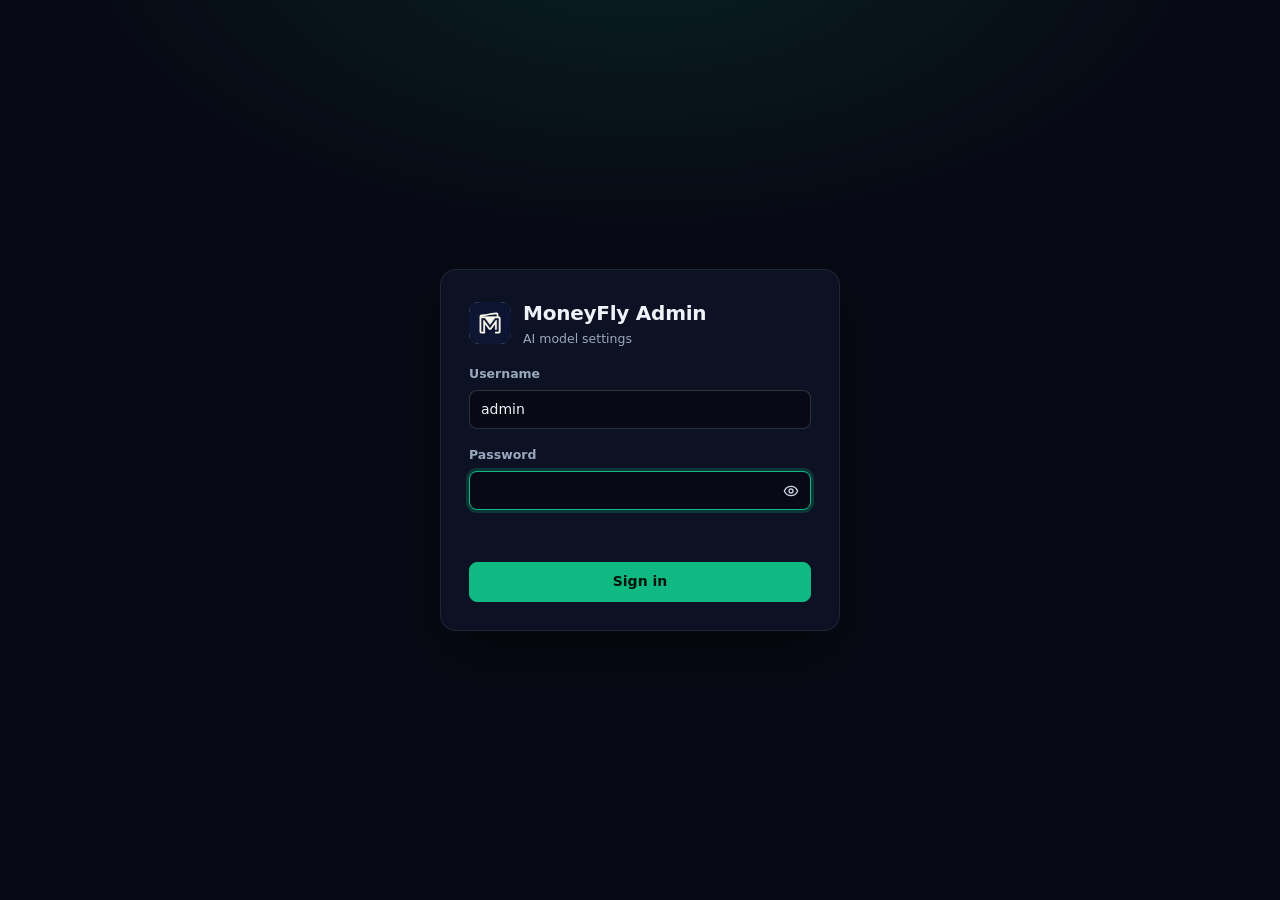
==== admin/index.html @ 63914cc9 "feat(admin): AI models console at /admin One-page console to choose the AI provider and model for ea" ====
<!doctype html>
<html lang="en">
<head>
  <meta charset="utf-8" />
  <meta name="viewport" content="width=device-width, initial-scale=1" />
  <title>MoneyFly Admin</title>
  <meta name="robots" content="noindex, nofollow, noarchive" />
  <meta name="referrer" content="no-referrer" />
  <meta name="color-scheme" content="dark" />
  <meta name="theme-color" content="#070a14" />
  <!-- Locks the admin console to its own scripts and to the Supabase project it manages. -->
  <meta http-equiv="Content-Security-Policy"
        content="default-src 'none'; script-src 'self'; style-src 'self' 'unsafe-inline'; img-src 'self' data:; font-src 'self'; connect-src https://llhpxikoymctlthdjybo.supabase.co; base-uri 'none'; form-action 'none'" />
  <link rel="icon" href="../assets/icon.png" />
  <link rel="stylesheet" href="admin.css" />
</head>
<body>
  <a class="skip-link" href="#main">Skip to content</a>
  <div id="app"></div>
  <div id="datalists" hidden></div>
  <div id="modal-root"></div>
  <div id="toasts" role="status" aria-live="polite"></div>
  <noscript><p style="padding:24px">The admin console needs JavaScript.</p></noscript>
  <script src="vendor/supabase.js"></script>
  <script src="admin.js"></script>
</body>
</html>
---- admin/admin.css ----
/* MoneyFly Admin — dark operations console.
   Palette matches the marketing site (navy + emerald). Tokens first, components after. */
:root {
  /* Surfaces */
  --bg: #070a14;
  --surface: #0c1224;
  --surface-2: #111a33;
  --surface-3: #16223f;
  --line: rgba(255, 255, 255, 0.08);
  --line-strong: rgba(255, 255, 255, 0.16);
  /* Text — every pair below clears 4.5:1 on --surface */
  --ink: #eef2f9;
  --ink-2: #c6d0e0;
  --ink-3: #9aa8bd;
  --ink-4: #8391a8;
  /* Accents */
  --emerald: #10b981;
  --emerald-bright: #34d399;
  --emerald-ink: #04130d;
  --gold: #e8bd72;
  --blue: #7bb3fb;
  --danger: #f68a90;
  --danger-solid: #ef4444;
  /* Scale */
  --s1: 4px; --s2: 8px; --s3: 12px; --s4: 16px; --s5: 24px; --s6: 32px;
  --r-sm: 8px; --r: 12px; --r-lg: 16px;
  --t: 160ms cubic-bezier(0.2, 0.6, 0.2, 1);
  --mono: ui-monospace, SFMono-Regular, Menlo, Consolas, monospace;
  --sans: -apple-system, BlinkMacSystemFont, "Segoe UI", Inter, Roboto, system-ui, sans-serif;
}

* { box-sizing: border-box; }
html { color-scheme: dark; scroll-behavior: smooth; }
body {
  margin: 0; background: var(--bg); color: var(--ink);
  font: 14px/1.55 var(--sans); -webkit-font-smoothing: antialiased; font-variant-numeric: tabular-nums;
}
h1, h2, h3, h4, p { margin: 0; }
h1, h2, h3, h4 { font-weight: 650; letter-spacing: -0.012em; }
button, input, select, textarea { font: inherit; color: inherit; }
code, .mono { font-family: var(--mono); font-size: 12.5px; }
.muted { color: var(--ink-3); }
.small { font-size: 12.5px; }
.stack { display: grid; gap: var(--s3); }

/* ── Accessibility ───────────────────────────────────────── */
.skip-link { position: absolute; left: var(--s4); top: -48px; z-index: 100; background: var(--emerald); color: var(--emerald-ink); padding: var(--s2) var(--s4); border-radius: var(--r-sm); font-weight: 650; text-decoration: none; transition: top var(--t); }
.skip-link:focus { top: var(--s3); }
:focus-visible { outline: 2px solid var(--emerald-bright); outline-offset: 2px; }
input:focus-visible, select:focus-visible, textarea:focus-visible { outline: none; }
.sr-only { position: absolute; width: 1px; height: 1px; overflow: hidden; clip: rect(0 0 0 0); white-space: nowrap; }

/* ── Icons ───────────────────────────────────────────────── */
.i { width: 16px; height: 16px; flex: none; stroke: currentColor; fill: none; stroke-width: 2; stroke-linecap: round; stroke-linejoin: round; }
.i.lg { width: 20px; height: 20px; }
.spin { animation: spin 0.9s linear infinite; }
@keyframes spin { to { transform: rotate(360deg); } }

/* ── Controls ────────────────────────────────────────────── */
input[type="text"], input[type="password"], input[type="number"], input:not([type]), select, textarea {
  width: 100%; min-width: 0; min-height: 38px; background: var(--bg); border: 1px solid var(--line-strong);
  border-radius: var(--r-sm); padding: 8px 11px; transition: border-color var(--t), box-shadow var(--t), background var(--t);
}
input::placeholder { color: var(--ink-4); }
input:hover, select:hover { border-color: rgba(255, 255, 255, 0.28); }
input:focus, select:focus, textarea:focus { border-color: var(--emerald); box-shadow: 0 0 0 3px rgba(16, 185, 129, 0.22); }
input[aria-invalid="true"] { border-color: var(--danger-solid); }
select { appearance: none; cursor: pointer; padding-right: 30px; background-image: linear-gradient(45deg, transparent 50%, var(--ink-3) 50%), linear-gradient(135deg, var(--ink-3) 50%, transparent 50%); background-position: calc(100% - 17px) 52%, calc(100% - 12px) 52%; background-size: 5px 5px; background-repeat: no-repeat; }
label.field { display: grid; gap: 6px; min-width: 0; }
label.field > span { font-size: 12.5px; font-weight: 560; color: var(--ink-3); }
.input-wrap { position: relative; }
.input-wrap input { padding-right: 44px; }
.input-wrap .reveal { position: absolute; right: 4px; top: 50%; transform: translateY(-50%); }

.btn {
  display: inline-flex; align-items: center; justify-content: center; gap: 7px; min-height: 38px; padding: 8px 14px;
  border-radius: var(--r-sm); cursor: pointer; background: var(--surface-3); border: 1px solid var(--line-strong);
  color: var(--ink); font-weight: 580; white-space: nowrap; transition: background var(--t), border-color var(--t), transform var(--t), opacity var(--t);
}
.btn:hover:not(:disabled) { background: #1c2b4f; border-color: rgba(255, 255, 255, 0.28); }
.btn:active:not(:disabled) { transform: translateY(1px); }
.btn:disabled { opacity: 0.45; cursor: not-allowed; }
.btn.primary { background: var(--emerald); border-color: var(--emerald); color: var(--emerald-ink); }
.btn.primary:hover:not(:disabled) { background: var(--emerald-bright); border-color: var(--emerald-bright); }
.btn.primary:disabled { background: rgba(16, 185, 129, 0.35); border-color: transparent; color: rgba(255, 255, 255, 0.7); opacity: 1; }
.btn.saved { background: rgba(16, 185, 129, 0.16); border-color: rgba(16, 185, 129, 0.4); color: var(--emerald-bright); opacity: 1; }
.btn.danger { background: transparent; color: var(--danger); border-color: rgba(246, 138, 144, 0.4); }
.btn.danger:hover:not(:disabled) { background: rgba(239, 68, 68, 0.12); border-color: var(--danger); }
.btn.danger-solid { background: #dc2626; border-color: #dc2626; color: #fff; }
.btn.danger-solid:hover:not(:disabled) { background: #b91c1c; border-color: #b91c1c; }
.btn.ghost { background: transparent; border-color: transparent; color: var(--ink-2); }
.btn.ghost:hover:not(:disabled) { background: var(--surface-2); border-color: var(--line); }
.btn.sm { min-height: 32px; padding: 5px 11px; font-size: 13px; }
.btn.icon { padding: 0; width: 38px; }
.btn.sm.icon { width: 32px; }
.btn.block { width: 100%; }

.switch { position: relative; display: inline-block; width: 40px; height: 24px; flex: none; }
.switch input { position: absolute; inset: 0; width: 100%; height: 100%; margin: 0; opacity: 0; cursor: pointer; z-index: 1; min-height: 0; }
.switch .track { position: absolute; inset: 0; border-radius: 999px; background: var(--surface-3); border: 1px solid var(--line-strong); transition: background var(--t), border-color var(--t); }
.switch .track::after { content: ""; position: absolute; top: 3px; left: 3px; width: 16px; height: 16px; border-radius: 50%; background: var(--ink-2); transition: transform var(--t), background var(--t); }
.switch input:checked + .track { background: var(--emerald); border-color: var(--emerald); }
.switch input:checked + .track::after { transform: translateX(16px); background: var(--emerald-ink); }
.switch input:focus-visible + .track { outline: 2px solid var(--emerald-bright); outline-offset: 2px; }

.badge { display: inline-flex; align-items: center; gap: 5px; padding: 2px 9px; border-radius: 999px; font-size: 12px; font-weight: 580; background: var(--surface-3); color: var(--ink-2); white-space: nowrap; }
.badge.ok { background: rgba(16, 185, 129, 0.14); color: var(--emerald-bright); }
.badge.err { background: rgba(239, 68, 68, 0.16); color: var(--danger); }
.badge.info { background: rgba(123, 179, 251, 0.14); color: var(--blue); }
.badge.warn { background: rgba(232, 189, 114, 0.14); color: var(--gold); }
.dot { width: 8px; height: 8px; border-radius: 50%; background: var(--ink-4); flex: none; }
.dot.ok { background: var(--emerald-bright); box-shadow: 0 0 0 3px rgba(52, 211, 153, 0.18); }
.dot.err { background: var(--danger-solid); box-shadow: 0 0 0 3px rgba(239, 68, 68, 0.2); }

/* ── Sign-in ─────────────────────────────────────────────── */
.center-screen { min-height: 100vh; display: grid; place-items: center; padding: var(--s5) var(--s4); background: radial-gradient(900px 480px at 50% -8%, rgba(16, 185, 129, 0.13), transparent 62%); }
.card { background: var(--surface); border: 1px solid var(--line); border-radius: var(--r-lg); padding: 28px; box-shadow: 0 24px 60px rgba(0, 0, 0, 0.35); }
.login-card { width: min(100%, 400px); display: grid; gap: var(--s4); }
.login-card .brand { display: flex; align-items: center; gap: var(--s3); }
.login-card .brand img { width: 42px; height: 42px; border-radius: 11px; }
.login-card h1 { font-size: 20px; }
.qr { background: #fff; border-radius: var(--r); padding: 10px; width: 196px; height: 196px; margin: 0 auto; }
.qr img { width: 100%; height: 100%; display: block; }
.secret { text-align: center; word-break: break-all; padding: var(--s2) var(--s3); border-radius: var(--r-sm); background: var(--bg); border: 1px dashed var(--line-strong); user-select: all; }
.code-input { text-align: center; font-family: var(--mono); font-size: 22px; letter-spacing: 0.4em; padding-left: 0.4em; }
.form-error { display: flex; align-items: center; gap: var(--s2); color: var(--danger); font-size: 13px; min-height: 20px; }

/* ── Shell ───────────────────────────────────────────────── */
.topbar { position: sticky; top: 0; z-index: 30; display: flex; align-items: center; gap: var(--s4); padding: 10px var(--s5); background: rgba(7, 10, 20, 0.86); backdrop-filter: blur(12px); border-bottom: 1px solid var(--line); }
.topbar .brand { display: flex; align-items: center; gap: 10px; font-weight: 700; }
.topbar .brand img { width: 28px; height: 28px; border-radius: 8px; }
.topbar .brand small { font-weight: 560; color: var(--ink-3); padding: 1px 8px; border: 1px solid var(--line-strong); border-radius: 999px; font-size: 11.5px; }
.spacer { flex: 1; }
.who { display: flex; align-items: center; gap: var(--s3); color: var(--ink-3); font-size: 13px; }
.who .email { max-width: 220px; overflow: hidden; text-overflow: ellipsis; white-space: nowrap; }
main { max-width: 1120px; margin: 0 auto; padding: var(--s5) var(--s5) 96px; display: grid; gap: var(--s4); }
.page-head { display: flex; align-items: flex-end; justify-content: space-between; gap: var(--s4); flex-wrap: wrap; }
.page-head h2 { font-size: 24px; }
.page-head p { color: var(--ink-3); margin-top: 4px; max-width: 68ch; }

.chips { display: flex; gap: var(--s2); flex-wrap: wrap; }
.chip { display: inline-flex; align-items: center; gap: 7px; padding: 5px 12px; border-radius: 999px; background: var(--surface); border: 1px solid var(--line); color: var(--ink-2); font-size: 13px; text-decoration: none; transition: background var(--t), border-color var(--t); cursor: pointer; }
.chip:hover { background: var(--surface-2); border-color: var(--line-strong); }

.banner { display: flex; gap: var(--s3); align-items: flex-start; padding: var(--s3) var(--s4); border-radius: var(--r); border: 1px solid rgba(232, 189, 114, 0.35); background: rgba(232, 189, 114, 0.08); color: var(--ink); }
.banner .i { color: var(--gold); margin-top: 2px; }
.banner ul { margin: 2px 0 0; padding-left: 18px; color: var(--ink-2); }

/* ── Feature cards ───────────────────────────────────────── */
.feature-card { scroll-margin-top: 76px; background: linear-gradient(180deg, rgba(255, 255, 255, 0.025), transparent 120px), var(--surface); border: 1px solid var(--line); border-radius: var(--r); transition: border-color var(--t); }
.feature-card:hover { border-color: var(--line-strong); }
.feature-card.off { border-style: dashed; }
.feature-card > .head { display: flex; align-items: flex-start; justify-content: space-between; gap: var(--s4); padding: var(--s4) var(--s5); border-bottom: 1px solid var(--line); flex-wrap: wrap; }
.head-main { display: flex; gap: var(--s3); min-width: 0; }
.feat-icon { width: 38px; height: 38px; border-radius: 10px; display: grid; place-items: center; background: rgba(16, 185, 129, 0.12); color: var(--emerald-bright); flex: none; }
.feature-card h3 { font-size: 16px; display: flex; align-items: center; gap: var(--s2); flex-wrap: wrap; }
.feature-card .head p { color: var(--ink-3); font-size: 13px; margin-top: 3px; max-width: 62ch; }
.head-side { display: flex; align-items: center; gap: var(--s4); flex-wrap: wrap; }
.health { display: inline-flex; align-items: center; gap: var(--s2); color: var(--ink-3); font-size: 12.5px; }
.switch-label { display: flex; align-items: center; gap: 10px; color: var(--ink-2); font-size: 13px; font-weight: 560; cursor: pointer; }

.tiers { display: grid; grid-template-columns: 1fr 1fr; }
.tier { position: relative; padding: var(--s4) var(--s5) var(--s5); display: grid; gap: var(--s3); align-content: start; transition: background var(--t); }
.tier + .tier { border-left: 1px solid var(--line); }
.tier.dirty { background: rgba(232, 189, 114, 0.035); }
.tier.dirty::before { content: ""; position: absolute; left: 0; top: var(--s4); bottom: var(--s4); width: 3px; border-radius: 0 3px 3px 0; background: var(--gold); }
.tier + .tier.dirty::before { left: -1px; }
.tier.na { background: repeating-linear-gradient(135deg, transparent 0 10px, rgba(255, 255, 255, 0.018) 10px 20px); align-content: center; }
.tier-head { display: flex; align-items: center; justify-content: space-between; gap: var(--s3); min-height: 34px; }
.tier-title { display: flex; align-items: center; gap: var(--s2); }
.tier-title h4 { font-size: 14px; }
.tier-actions { display: flex; align-items: center; gap: var(--s2); }
.unsaved { color: var(--gold); font-size: 12.5px; font-weight: 560; margin-right: var(--s1); }

.model { display: grid; gap: var(--s2); padding: var(--s3); border: 1px solid var(--line); border-radius: var(--r); background: var(--bg); transition: border-color var(--t); }
.model:focus-within { border-color: rgba(16, 185, 129, 0.45); }
.model-label { display: flex; align-items: center; gap: var(--s2); font-size: 11.5px; font-weight: 680; letter-spacing: 0.05em; text-transform: uppercase; color: var(--ink-3); }
.model-label .n { display: inline-grid; place-items: center; width: 18px; height: 18px; border-radius: 50%; background: var(--surface-3); color: var(--ink-2); font-size: 11px; letter-spacing: 0; }
.model-fields { display: grid; grid-template-columns: 136px minmax(0, 1fr) auto; gap: var(--s2); align-items: end; }
.model-fields.has-or { grid-template-columns: 136px minmax(0, 1fr) 176px; }
.model-fields.has-or .model-actions { grid-column: 1 / -1; justify-content: flex-end; }
.model-actions { display: flex; gap: var(--s2); }
.test { display: flex; gap: var(--s2); align-items: flex-start; font-size: 13px; padding: 7px 10px; border-radius: var(--r-sm); }
.test .i { margin-top: 2px; }
.test.ok { background: rgba(16, 185, 129, 0.1); color: var(--emerald-bright); }
.test.err { background: rgba(239, 68, 68, 0.1); color: var(--danger); word-break: break-word; }
.test.busy { background: var(--surface-2); color: var(--ink-2); }
.add-fallback { justify-self: start; }

/* ── API keys ────────────────────────────────────────────── */
.panel { background: var(--surface); border: 1px solid var(--line); border-radius: var(--r); }
.panel > header { display: flex; align-items: center; justify-content: space-between; gap: var(--s3); padding: var(--s4) var(--s5); border-bottom: 1px solid var(--line); flex-wrap: wrap; }
.panel > header h3 { font-size: 16px; display: flex; align-items: center; gap: var(--s2); }
.panel > .body { padding: 0 var(--s5); }
.key-row { display: grid; grid-template-columns: 150px minmax(0, 1fr) auto; gap: var(--s4); align-items: center; padding: var(--s4) 0; border-bottom: 1px solid var(--line); }
.key-row:last-child { border-bottom: 0; }
.key-name { font-weight: 620; }
.key-actions { display: flex; gap: var(--s2); }

/* ── Modal, toasts, skeleton ─────────────────────────────── */
.overlay { position: fixed; inset: 0; z-index: 60; display: grid; place-items: center; padding: var(--s4); background: rgba(3, 5, 12, 0.72); backdrop-filter: blur(3px); animation: fade 140ms ease-out; }
.modal { width: min(100%, 440px); max-height: 92vh; overflow: auto; background: var(--surface); border: 1px solid var(--line-strong); border-radius: var(--r-lg); padding: var(--s5); display: grid; gap: var(--s4); box-shadow: 0 30px 80px rgba(0, 0, 0, 0.5); animation: pop 160ms cubic-bezier(0.2, 0.7, 0.2, 1); }
.modal h3 { font-size: 17px; }
.modal .actions { display: flex; justify-content: flex-end; gap: var(--s2); }
@keyframes fade { from { opacity: 0; } }
@keyframes pop { from { opacity: 0; transform: translateY(8px) scale(0.98); } }

#toasts { position: fixed; right: var(--s4); bottom: var(--s4); z-index: 70; display: grid; gap: var(--s2); max-width: min(380px, calc(100vw - 32px)); }
.toast { display: flex; gap: var(--s3); align-items: flex-start; background: var(--surface-3); border: 1px solid var(--line-strong); border-left: 3px solid var(--emerald); padding: var(--s3) var(--s4); border-radius: var(--r); box-shadow: 0 12px 36px rgba(0, 0, 0, 0.45); animation: pop 180ms ease-out; cursor: pointer; }
.toast.err { border-left-color: var(--danger-solid); }
.toast .i { margin-top: 2px; color: var(--emerald-bright); }
.toast.err .i { color: var(--danger); }

.skeleton { background: linear-gradient(100deg, var(--surface) 30%, var(--surface-2) 50%, var(--surface) 70%); background-size: 200% 100%; animation: shimmer 1.4s linear infinite; border: 1px solid var(--line); border-radius: var(--r); }
@keyframes shimmer { to { background-position: -200% 0; } }

/* ── Responsive: 375 · 768 · 1024 · 1440 ─────────────────── */
@media (max-width: 900px) {
  .tiers { grid-template-columns: 1fr; }
  .tier + .tier { border-left: 0; border-top: 1px solid var(--line); }
  .tier + .tier.dirty::before { left: 0; }
}
@media (max-width: 720px) {
  .model-fields.has-or { grid-template-columns: 136px minmax(0, 1fr); }
  .model-fields.has-or label.field:nth-of-type(3) { grid-column: 1 / -1; }
}
@media (max-width: 560px) {
  .topbar { padding: 10px var(--s4); }
  .who .email { display: none; }
  main { padding: var(--s4) var(--s3) 80px; }
  .feature-card > .head, .tier, .panel > header, .panel > .body { padding-left: var(--s4); padding-right: var(--s4); }
  .model-fields, .model-fields.has-or { grid-template-columns: 1fr; }
  .model-fields .model-actions { justify-content: flex-end; }
  .key-row { grid-template-columns: 1fr; gap: var(--s2); }
  .page-head h2 { font-size: 21px; }
}
/* Finger-sized targets on touch screens. */
@media (pointer: coarse) {
  .btn, .btn.sm, input, select { min-height: 44px; }
  .btn.sm.icon, .btn.icon { width: 44px; }
  .switch { width: 48px; height: 28px; }
  .switch .track::after { width: 20px; height: 20px; }
  .switch input:checked + .track::after { transform: translateX(20px); }
}
@media (prefers-reduced-motion: reduce) {
  *, *::before, *::after { animation-duration: 0.001ms !important; animation-iteration-count: 1 !important; transition-duration: 0.001ms !important; scroll-behavior: auto !important; }
}
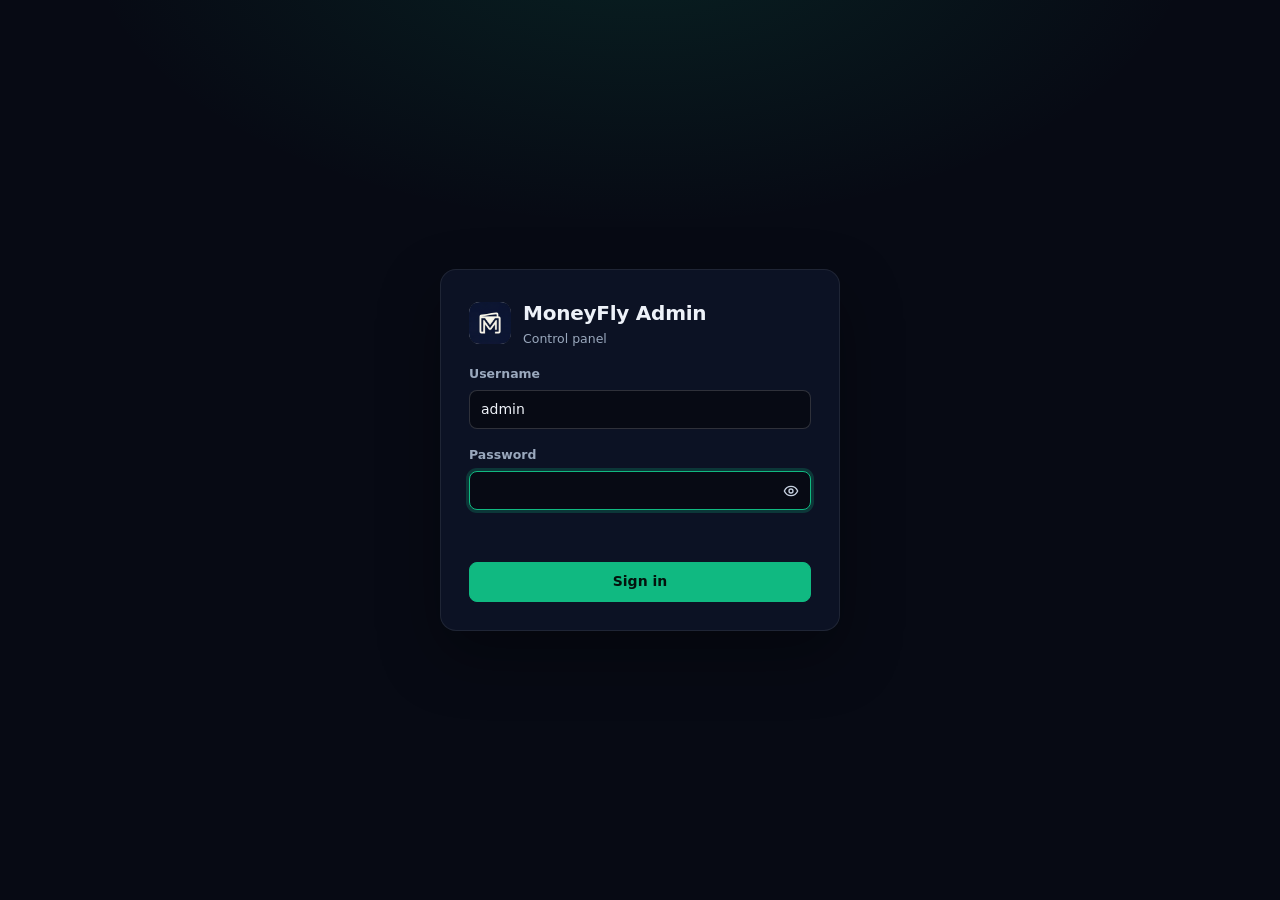
==== commit 73359a16: "feat(admin): full control panel — prompts, users, activity, settings, market data Seven-tab console:" ====
--- a/admin/index.html
+++ b/admin/index.html
@@ -23,5 +23,13 @@
   <noscript><p style="padding:24px">The admin console needs JavaScript.</p></noscript>
   <script src="vendor/supabase.js"></script>
   <script src="admin.js"></script>
+  <script src="models.js"></script>
+  <script src="users.js"></script>
+  <script src="activity.js"></script>
+  <script src="prompts.js"></script>
+  <script src="settings.js"></script>
+  <script src="market.js"></script>
+  <script src="account.js"></script>
+  <script src="main.js"></script>
 </body>
 </html>
--- a/admin/admin.css
+++ b/admin/admin.css
@@ -214,8 +214,70 @@
 .skeleton { background: linear-gradient(100deg, var(--surface) 30%, var(--surface-2) 50%, var(--surface) 70%); background-size: 200% 100%; animation: shimmer 1.4s linear infinite; border: 1px solid var(--line); border-radius: var(--r); }
 @keyframes shimmer { to { background-position: -200% 0; } }
 
+/* ── Tabs, tables, forms, tab-specific parts ─────────────── */
+.tabs { display: flex; gap: 2px; flex: 1; min-width: 0; overflow-x: auto; scrollbar-width: none; }
+.tabs::-webkit-scrollbar { display: none; }
+.tab { background: none; border: 0; color: var(--ink-3); padding: 8px 12px; border-radius: var(--r-sm); cursor: pointer; font-weight: 580; white-space: nowrap; transition: background var(--t), color var(--t); }
+.tab:hover { color: var(--ink); background: var(--surface-2); }
+.tab.active { color: var(--ink); background: var(--surface-3); box-shadow: inset 0 -2px 0 var(--emerald); }
+.toolbar { display: flex; gap: var(--s2); align-items: center; flex-wrap: wrap; }
+.toolbar select { width: auto; }
+.table-wrap { overflow-x: auto; }
+table { width: 100%; border-collapse: collapse; }
+th, td { text-align: left; padding: 10px var(--s4); border-bottom: 1px solid var(--line); vertical-align: top; }
+th { color: var(--ink-3); font-weight: 580; font-size: 12.5px; white-space: nowrap; }
+tr:last-child td { border-bottom: 0; }
+td.num, th.num { text-align: right; font-variant-numeric: tabular-nums; }
+td select { min-width: 118px; }
+.empty { padding: var(--s6); text-align: center; color: var(--ink-3); }
+.err-text { color: var(--danger); max-width: 300px; word-break: break-word; }
+.kpis { display: grid; grid-template-columns: repeat(auto-fit, minmax(170px, 1fr)); gap: var(--s3); }
+.kpi { background: var(--surface); border: 1px solid var(--line); border-radius: var(--r); padding: var(--s3) var(--s4); }
+.kpi .label { color: var(--ink-3); font-size: 12.5px; }
+.kpi .value { font-size: 26px; font-weight: 700; letter-spacing: -0.02em; margin-top: 2px; }
+.kpi .sub { color: var(--ink-4); font-size: 12px; }
+.panel .body { padding: var(--s4) var(--s5); }
+.panel + .panel, .panel + .kpis, .kpis + .panel { margin-top: 0; }
+.grid-fields { display: grid; grid-template-columns: repeat(auto-fill, minmax(210px, 1fr)); gap: var(--s3); }
+.narrow { max-width: 460px; }
+.search-row { display: flex; gap: var(--s3); align-items: flex-end; flex-wrap: wrap; padding: var(--s4) var(--s5); }
+.panel .body .search-row { padding: 0; }
+.grow { flex: 1; min-width: 220px; }
+.flag-list { display: grid; gap: var(--s3); }
+.row-actions { display: flex; gap: var(--s2); flex-wrap: wrap; justify-content: flex-end; }
+.callout { display: flex; gap: var(--s3); align-items: flex-start; padding: var(--s3) var(--s4); border-radius: var(--r-sm); background: rgba(123, 179, 251, 0.08); border: 1px solid rgba(123, 179, 251, 0.25); color: var(--ink-2); font-size: 13px; }
+.callout .i { color: var(--blue); margin-top: 2px; }
+
+.hist { display: flex; justify-content: space-between; gap: var(--s3); align-items: center; padding: var(--s3); border: 1px solid var(--line); border-radius: var(--r-sm); background: var(--bg); }
+.reply { margin-top: 2px; }
+.reply summary, .panel-details summary { cursor: pointer; color: var(--ink-3); font-size: 13px; }
+pre, .reply-pre { margin: var(--s2) 0 0; padding: var(--s3); background: var(--bg); border: 1px solid var(--line); border-radius: var(--r-sm); overflow: auto; max-height: 320px; font-family: var(--mono); font-size: 12.5px; white-space: pre-wrap; word-break: break-word; }
+textarea.code { font-family: var(--mono); font-size: 12.5px; line-height: 1.55; min-height: 320px; tab-size: 2; }
+.modal.wide { width: min(100%, 680px); }
+
+.user-card { display: flex; justify-content: space-between; gap: var(--s4); padding: var(--s4); border: 1px solid var(--line); border-radius: var(--r); background: var(--bg); flex-wrap: wrap; }
+.user-email { font-weight: 640; font-size: 15px; }
+.user-plan { margin: var(--s2) 0; }
+.user-actions { display: flex; gap: var(--s2); align-items: flex-start; flex-wrap: wrap; }
+
+.prompt-layout { display: grid; grid-template-columns: 250px minmax(0, 1fr); gap: var(--s4); align-items: start; }
+.prompt-list { display: grid; gap: var(--s2); position: sticky; top: 76px; }
+.prompt-card { display: grid; gap: 6px; text-align: left; padding: var(--s3) var(--s4); background: var(--surface); border: 1px solid var(--line); border-radius: var(--r); cursor: pointer; color: var(--ink); transition: border-color var(--t), background var(--t); }
+.prompt-card:hover { border-color: var(--line-strong); background: var(--surface-2); }
+.prompt-card.selected { border-color: var(--emerald); background: rgba(16, 185, 129, 0.07); }
+.pc-title { font-weight: 620; }
+.hide-sm { display: inline; }
+
 /* ── Responsive: 375 · 768 · 1024 · 1440 ─────────────────── */
+@media (max-width: 1100px) {
+  .topbar { flex-wrap: wrap; row-gap: 2px; padding-bottom: 6px; }
+  .who { margin-left: auto; }
+  .tabs { order: 3; flex: 1 0 100%; margin: 0 -8px; padding: 0 8px; -webkit-mask-image: linear-gradient(to right, #000 calc(100% - 28px), transparent); mask-image: linear-gradient(to right, #000 calc(100% - 28px), transparent); }
+  .feature-card { scroll-margin-top: 120px; }
+}
 @media (max-width: 900px) {
+  .prompt-layout { grid-template-columns: 1fr; }
+  .prompt-list { position: static; grid-template-columns: repeat(auto-fill, minmax(190px, 1fr)); }
   .tiers { grid-template-columns: 1fr; }
   .tier + .tier { border-left: 0; border-top: 1px solid var(--line); }
   .tier + .tier.dirty::before { left: 0; }
@@ -225,6 +287,7 @@
   .model-fields.has-or label.field:nth-of-type(3) { grid-column: 1 / -1; }
 }
 @media (max-width: 560px) {
+  .hide-sm { display: none; }
   .topbar { padding: 10px var(--s4); }
   .who .email { display: none; }
   main { padding: var(--s4) var(--s3) 80px; }
